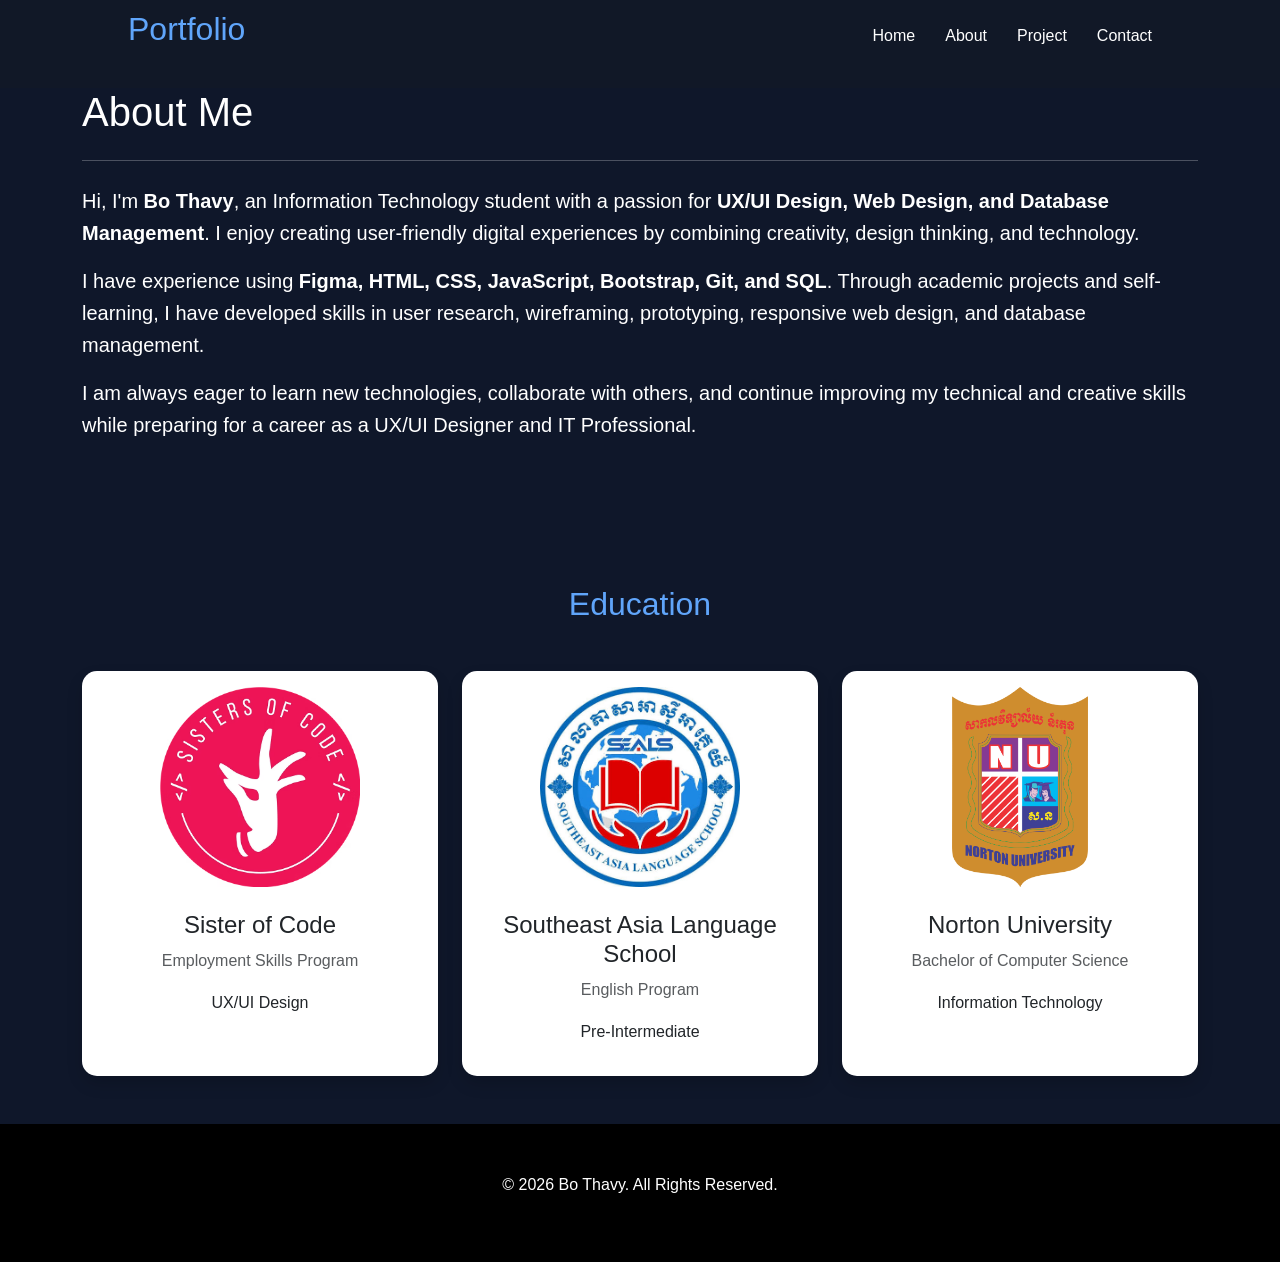
==== about.html @ 81dbebe4 "Initial commit" ====
<!DOCTYPE html>
<html lang="en">

<head>
    <meta charset="UTF-8">
    <meta name="viewport" content="width=device-width, initial-scale=1.0">
    <title>Bo Thavy | About Me</title>
    <link href="https://cdn.jsdelivr.net/npm/bootstrap@5.3.8/dist/css/bootstrap.min.css" rel="stylesheet">
    <link rel="stylesheet" href="assets/css/global.css">
    <link rel="stylesheet" href="assets/css/style.css">
</head>

<body>
    <nav class="navbar">
        <h2>Portfolio</h2>
        <ul>
            <li><a href="/index.html">Home</a></li>
            <li><a href="/about.html">About</a></li>
            <li><a href="/project.html">Project</a></li>
            <li><a href="/contact.html">Contact</a></li>
        </ul>
    </nav>

    <section id="about" class="container ">

        <P class="fs-1">About Me</P>
        <hr>

        <p class="mt-4 fs-5">
            Hi, I'm <strong>Bo Thavy</strong>, an Information Technology student with a passion for
            <strong>UX/UI Design, Web Design, and Database Management</strong>.
            I enjoy creating user-friendly digital experiences by combining creativity,
            design thinking, and technology.
        </p>

        <p class="fs-5">
            I have experience using <strong>Figma, HTML, CSS, JavaScript,
                Bootstrap, Git, and SQL</strong>.
            Through academic projects and self-learning, I have developed skills in
            user research, wireframing, prototyping, responsive web design,
            and database management.
        </p>

        <p class="fs-5">
            I am always eager to learn new technologies, collaborate with others,
            and continue improving my technical and creative skills while preparing
            for a career as a UX/UI Designer and IT Professional.
        </p>

    </section>

    <section id="education" class="container py-5">

        <h2 class="text-center mb-5">
            Education
        </h2>

        <div class="row g-4">


            <div class="col-lg-4 col-md-6">

                <div class="card shadow text-center h-100">

                    <div class="card-body">

                        <img src="/assets/image/Sisters Of Code - Full Color - New Logo_ (1).avif" alt="Sister of Code"
                            class="edu-img">

                        <h4 class="mt-4">
                            Sister of Code
                        </h4>

                        <p class="text-muted">
                            Employment Skills Program
                        </p>

                        <p>
                            UX/UI Design
                        </p>

                    </div>

                </div>

            </div>

            <div class="col-lg-4 col-md-6">

                <div class="card shadow text-center h-100">

                    <div class="card-body">

                        <img src="/assets/image/images.jpeg" alt="Asia Language School" class="edu-img">

                        <h4 class="mt-4">
                            Southeast Asia Language School
                        </h4>

                        <p class="text-muted">
                            English Program
                        </p>

                        <p>
                            Pre-Intermediate
                        </p>

                    </div>

                </div>

            </div>


            <div class="col-lg-4 col-md-6">

                <div class="card shadow text-center h-100">

                    <div class="card-body">

                        <img src="/assets/image/logo.png" alt="Norton University" class="edu-img">

                        <h4 class="mt-4">
                            Norton University
                        </h4>

                        <p class="text-muted">
                            Bachelor of Computer Science
                        </p>

                        <p>
                            Information Technology
                        </p>

                    </div>

                </div>

            </div>

        </div>

    </section>


    <footer class="text-center py-5">

        <p>
            © 2026 Bo Thavy. All Rights Reserved.
        </p>

    </footer>

    <script src="https://cdn.jsdelivr.net/npm/bootstrap@5.3.8/dist/js/bootstrap.bundle.min.js"></script>

    <script src="assets/js/main.js"></script>

</body>

</html>
---- assets/css/global.css ----
*{
margin:0;
padding:0;
box-sizing:border-box;
font-family:Arial, sans-serif;

}

html{
scroll-behavior:smooth;
}

body{
background:#0f172a;
color:white;
line-height:1.6;
}

section{
padding:80px 10%;
}

h2{
margin-bottom:30px;
color:#60a5fa;
}

a{
text-decoration:none;
color:white;
}
---- assets/css/style.css ----
.navbar{
position:fixed;
top:0;
width:100%;
display:flex;
justify-content:space-between;
padding:10px 10%;
background:#111827;
z-index:100;
}

.navbar ul{
display:flex;
gap:30px;
list-style:none;
}

.hero{
height:80vh;
display:flex;
align-items:center;
}

.hero h1{
font-size:50px;
}

.hero h2{
color:#60a5fa;
}

.btn{
display:inline-block;
margin-top:20px;
padding:12px 25px;
background:#2563eb;
border-radius:10px;
}

.cards{
display:grid;
grid-template-columns:repeat(auto-fit,minmax(200px,1fr));
gap:20px;
}

.cards div{
background:#1e293b;
padding:30px;
border-radius:15px;
}

footer{
text-align:center;
padding:30px;
background:#111827;
}

@media(max-width:700px){
.navbar ul{
display:none;
}

.hero h1{
font-size:35px;
}
}
.hero {
    display: flex;
    justify-content: space-between;
    align-items: center;
    padding: 0px 500px 75px 100px;
}


.hero-image img {
    width: 500px;
    height: 500px;
    object-fit: cover;
    box-shadow:inset;
    border-style:solid;
}
.edu-img{
    width:200px;
    height:200px;
    object-fit:contain;
    margin:auto;
    display:block;
}

.card{
    border:none;
    border-radius:15px;
    transition:.3s;
}

footer{
    background:#000000;
    color:#fff;
}
.form-control{
    border-radius: 10px;
}
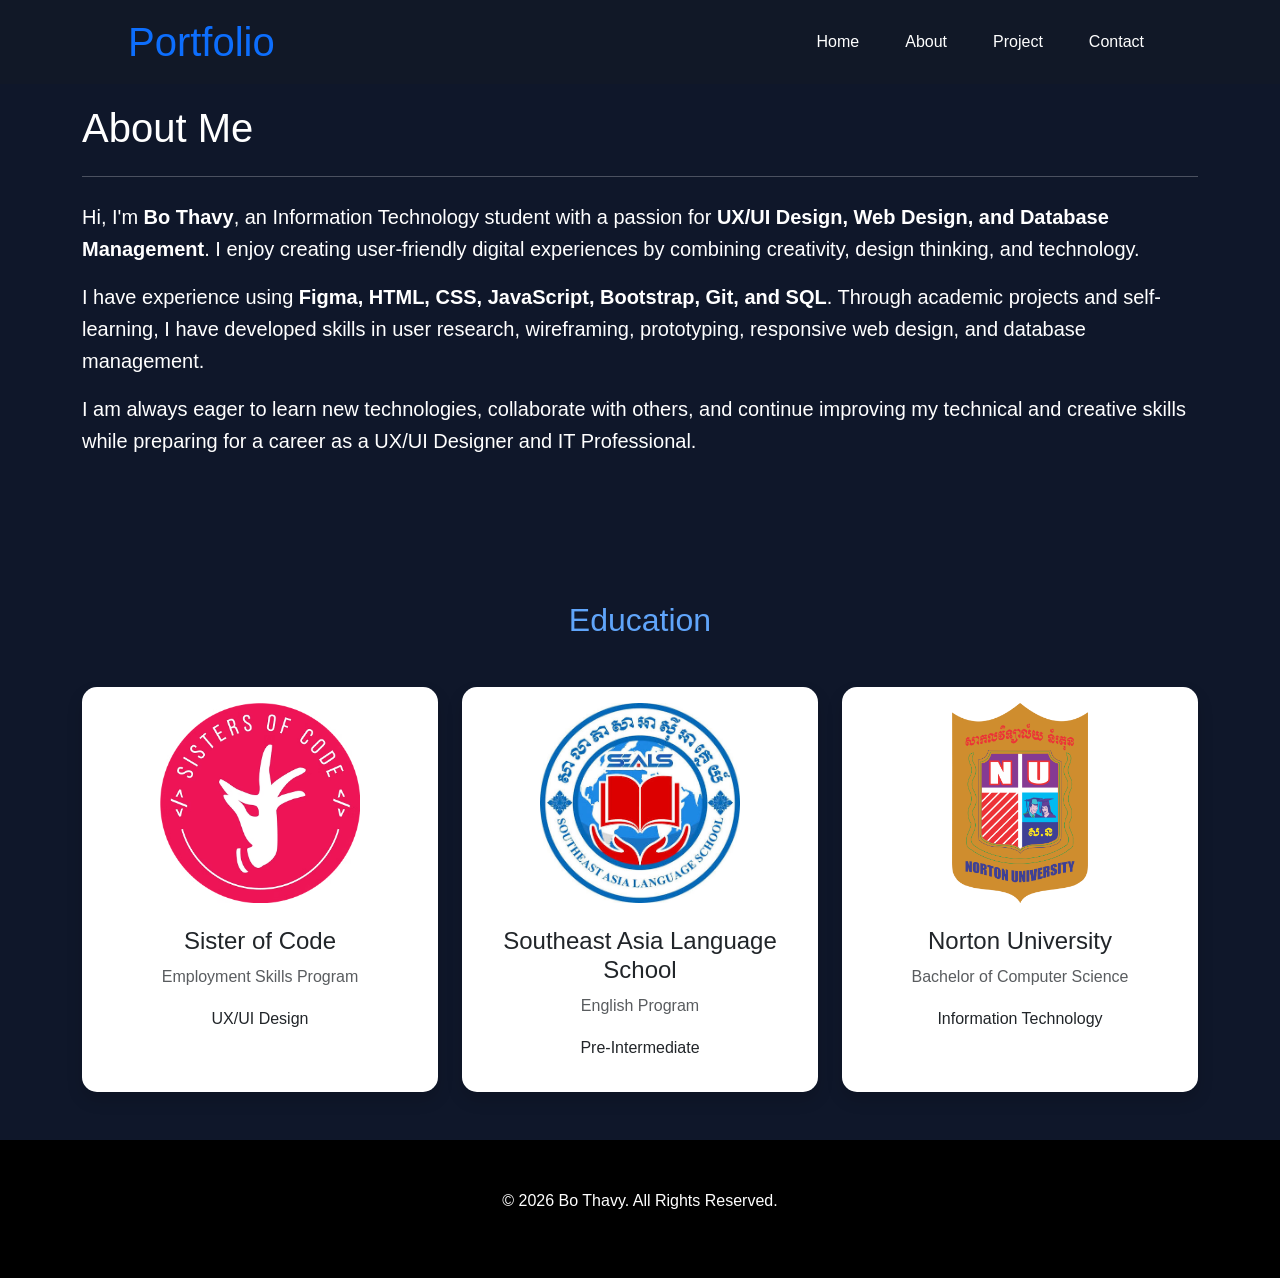
==== commit aa662299: "responsive" ====
--- a/about.html
+++ b/about.html
@@ -11,17 +11,25 @@
 </head>
 
 <body>
-    <nav class="navbar">
-        <h2>Portfolio</h2>
-        <ul>
-            <li><a href="/index.html">Home</a></li>
-            <li><a href="/about.html">About</a></li>
-            <li><a href="/project.html">Project</a></li>
-            <li><a href="/contact.html">Contact</a></li>
-        </ul>
+  
+    <nav class="navbar navbar-expand-lg navbar-dark fixed-top">
+        <div class="container-fluid px-0 d-flex justify-content-between align-items-center w-100">
+            <a href="index.html" class="fs-1 text-primary decoration-none">Portfolio</a>
+            <button class="navbar-toggler" type="button" data-bs-toggle="collapse" data-bs-target="#navbarNav">
+                <span class="navbar-toggler-icon"></span>
+            </button>
+        </div>
+        <div class="collapse navbar-collapse w-100" id="navbarNav">
+            <ul class="navbar-nav ms-auto mt-2 mt-lg-0">
+                <li class="nav-item"><a class="nav-link text-white" href="index.html">Home</a></li>
+                <li class="nav-item"><a class="nav-link text-white active" href="about.html">About</a></li>
+                <li class="nav-item"><a class="nav-link text-white" href="project.html">Project</a></li>
+                <li class="nav-item"><a class="nav-link text-white" href="contact.html">Contact</a></li>
+            </ul>
+        </div>
     </nav>
 
-    <section id="about" class="container ">
+    <section id="about" class="container pt-5 mt-5">
 
         <P class="fs-1">About Me</P>
         <hr>
@@ -64,7 +72,7 @@
 
                     <div class="card-body">
 
-                        <img src="/assets/image/Sisters Of Code - Full Color - New Logo_ (1).avif" alt="Sister of Code"
+                        <img src="assets/image/Sisters Of Code - Full Color - New Logo_ (1).avif" alt="Sister of Code"
                             class="edu-img">
 
                         <h4 class="mt-4">
@@ -91,7 +99,7 @@
 
                     <div class="card-body">
 
-                        <img src="/assets/image/images.jpeg" alt="Asia Language School" class="edu-img">
+                        <img src="assets/image/images.jpeg" alt="Asia Language School" class="edu-img">
 
                         <h4 class="mt-4">
                             Southeast Asia Language School
@@ -118,7 +126,7 @@
 
                     <div class="card-body">
 
-                        <img src="/assets/image/logo.png" alt="Norton University" class="edu-img">
+                        <img src="assets/image/logo.png" alt="Norton University" class="edu-img">
 
                         <h4 class="mt-4">
                             Norton University
--- a/assets/css/style.css
+++ b/assets/css/style.css
@@ -1,103 +1,131 @@
-
 .navbar{
-position:fixed;
-top:0;
-width:100%;
-display:flex;
-justify-content:space-between;
-padding:10px 10%;
-background:#111827;
-z-index:100;
-}
-
-.navbar ul{
-display:flex;
-gap:30px;
-list-style:none;
-}
-
-.hero{
-height:80vh;
-display:flex;
-align-items:center;
-}
-
-.hero h1{
-font-size:50px;
-}
-
-.hero h2{
-color:#60a5fa;
-}
-
-.btn{
-display:inline-block;
-margin-top:20px;
-padding:12px 25px;
-background:#2563eb;
-border-radius:10px;
-}
-
-.cards{
-display:grid;
-grid-template-columns:repeat(auto-fit,minmax(200px,1fr));
-gap:20px;
-}
-
-.cards div{
-background:#1e293b;
-padding:30px;
-border-radius:15px;
-}
-
-footer{
-text-align:center;
-padding:30px;
-background:#111827;
-}
-
-@media(max-width:700px){
-.navbar ul{
-display:none;
-}
-
-.hero h1{
-font-size:35px;
-}
-}
-.hero {
-    display: flex;
-    justify-content: space-between;
-    align-items: center;
-    padding: 0px 500px 75px 100px;
-}
-
-
-.hero-image img {
-    width: 500px;
-    height: 500px;
-    object-fit: cover;
-    box-shadow:inset;
-    border-style:solid;
-}
-.edu-img{
-    width:200px;
-    height:200px;
-    object-fit:contain;
-    margin:auto;
-    display:block;
-}
-
-.card{
-    border:none;
+    position:fixed;
+    top:0;
+    width:100%;
+    display:flex;
+    justify-content:space-between;
+    padding:10px 10%;
+    background:#111827;
+    z-index:100;
+    }
+    
+    .navbar ul{
+    display:flex;
+    gap:30px;
+    list-style:none;
+    }
+    
+    .hero{
+    height:80vh;
+    display:flex;
+    align-items:center;
+    }
+    
+    .hero h1{
+    font-size:50px;
+    }
+    
+    .hero h2{
+    color:#60a5fa;
+    }
+    
+    .btn{
+    display:inline-block;
+    margin-top:20px;
+    padding:12px 25px;
+    background:#2563eb;
+    border-radius:10px;
+    }
+    
+    .cards{
+    display:grid;
+    grid-template-columns:repeat(auto-fit,minmax(200px,1fr));
+    gap:20px;
+    }
+    
+    .cards div{
+    background:#1e293b;
+    padding:30px;
     border-radius:15px;
-    transition:.3s;
-}
-
-footer{
-    background:#000000;
-    color:#fff;
-}
-.form-control{
-    border-radius: 10px;
-}+    }
+    
+    footer{
+    text-align:center;
+    padding:30px;
+    background:#111827;
+    }
+    
+    /* --- Fixed Mobile Navigation & Layout Responsiveness --- */
+    @media(max-width:991px){
+    .navbar{
+    flex-direction:column;
+    align-items:flex-start;
+    padding:15px 5%;
+    }
+    .navbar ul{
+    flex-direction:column;
+    width:100%;
+    gap:15px;
+    padding-top:15px;
+    }
+    .hero{
+    flex-direction:column;
+    height:auto;
+    padding-top:140px;
+    text-align:center;
+    gap:30px;
+    }
+    .hero-image img{
+    width:100% !important;
+    max-width:350px;
+    height:auto !important;
+    }
+    }
+    
+    @media(max-width:700px){
+    .hero h1{
+    font-size:35px;
+    }
+    }
+    .hero {
+        display: flex;
+        justify-content: space-between;
+        align-items: center;
+        padding: 0px 500px 75px 100px;
+    }
+    
+    /* --- Added fluid boundaries to prevent layout overflow --- */
+    @media(max-width:1400px){
+        .hero {
+            padding: 100px 5% 50px 5%;
+        }
+    }
+    
+    .hero-image img {
+        width: 500px;
+        height: 500px;
+        object-fit: cover;
+        box-shadow:inset;
+        border-style:solid;
+    }
+    .edu-img{
+        width:200px;
+        height:200px;
+        object-fit:contain;
+        margin:auto;
+        display:block;
+    }
+    
+    .card{
+        border:none;
+        border-radius:15px;
+        transition:.3s;
+    }
+    
+    footer{
+        background:#000000;
+        color:#fff;
+    }
+    .form-control{
+        border-radius: 10px;
+    }
